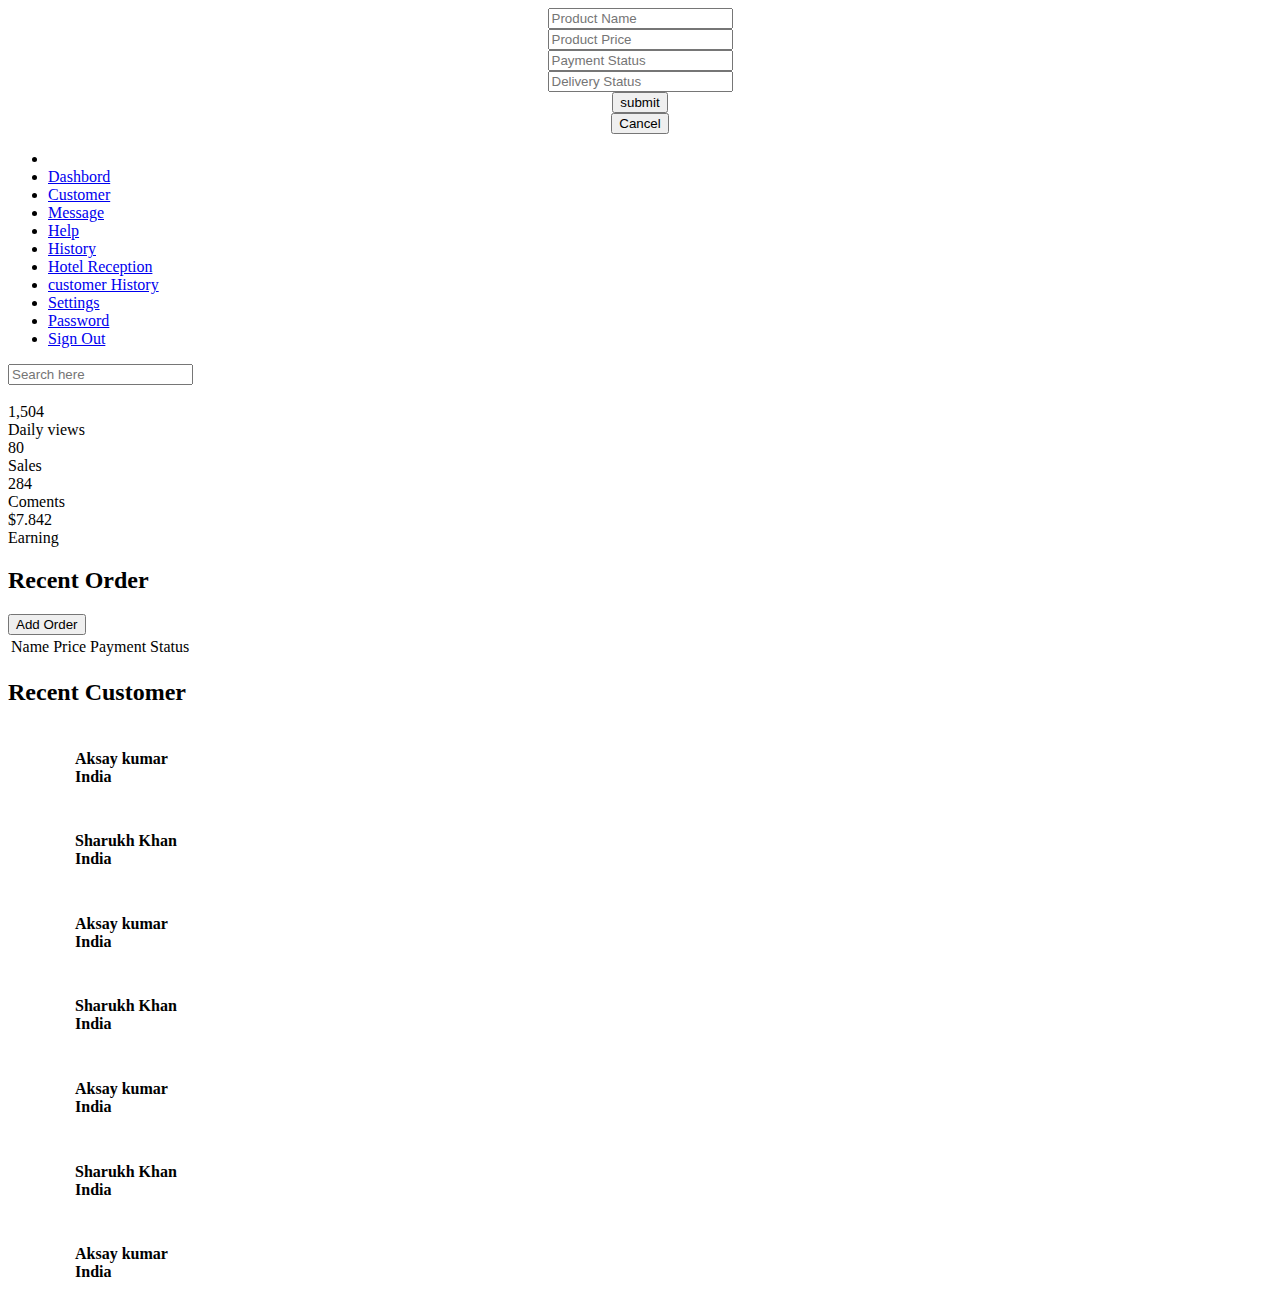
==== index.html @ 5c020a0f "add first  file" ====
<!DOCTYPE html>
<html lang="en">
<head>
    <meta charset="UTF-8">
    <meta name="viewport" content="width=device-width, initial-scale=1.0">
    <title>Adnin dashbord</title>
    <link rel="stylesheet" href="assets/css/style.css">
    <link rel="stylesheet" href="assets/css/style1.css">
    <link rel="stylesheet" href="https://cdnjs.cloudflare.com/ajax/libs/font-awesome/6.6.0/css/all.min.css" integrity="sha512-Kc323vGBEqzTmouAECnVceyQqyqdsSiqLQISBL29aUW4U/M7pSPA/gEUZQqv1cwx4OnYxTxve5UMg5GT6L4JJg==" crossorigin="anonymous" referrerpolicy="no-referrer" />
</head>
<body>
    <div class="form" id="productform">
        <form >
            <div><center><input type="text" placeholder="Product Name" id="name"></center></div>
            <div><center><input type="text" placeholder="Product Price" id="price"></center></div>
            <div><center><input type="text" placeholder="Payment Status" id="payment"></center></div>
            <div><center><input type="text" placeholder="Delivery Status" id="status"></center></div>
            <div><center><button onclick="addproduct()">submit</button></center></div>
            <div><center><button onclick="cancel()">Cancel</button></center></div>
            
        </form>
    </div>
    
    <div id="website">
        <div id="container">
            <div class="navigation">
                <ul>
                    <li>
                        <a href="#">
                            <span class="icon"><img src="https://wallpapers.com/images/hd/south-hero-portrait-shot-csf16krd3gvn9hv8.jpg" alt=""></span>
                            <!-- <span class="title">Apple</span> -->
                        </a>
                    </li>
                    <li>
                        <a href="#">
                            <span class="icon"><i class="fa-solid fa-house"></i></span>
                            <span class="title">Dashbord</span>
                        </a>
                    </li>
                    <li>
                        <a href="./customer.html">
                            <span class="icon"><i class="fa-solid fa-users"></i></span>
                            <span class="title">Customer</span>
                        </a>
                    </li>
                    <li>
                        <a href="./message.html">
                            <span class="icon"><i class="fa-brands fa-rocketchat"></i></span>
                            <span class="title">Message</span>
                        </a>
                    </li>
                    <li>
                        <a href="#">
                            <span class="icon"><i class="fa-solid fa-question"></i></span>
                            <span class="title">Help</span>
                        </a>
                    </li>
                    <li>
                        <a href="./history.html">
                            <span class="icon"><i class="fa-solid fa-clock-rotate-left"></i></span>
                            <span class="title">History</span>
                        </a>
                    </li>
                    <li>
                        <a href="./hotel.html">
                            <span class="icon"><i class="fa-solid fa-clock-rotate-left"></i></span>
                            <span class="title">Hotel Reception</span>
                        </a>
                    </li>
                    <li>
                        <a href="./customer_history.html">
                            <span class="icon"><i class="fa-solid fa-clock-rotate-left"></i></span>
                            <span class="title">customer History</span>
                        </a>
                    </li>
                    <li>
                        <a href="#">
                            <span class="icon"><i class="fa-solid fa-gear"></i></span>
                            <span class="title">Settings</span>
                        </a>
                    </li>
                    <li>
                        <a href="#">
                            <span class="icon"><i class="fa-solid fa-lock"></i></span>
                            <span class="title">Password</span>
                        </a>
                    </li>
                    <li>
                        <a href="#">
                            <span class="icon"><i class="fa-solid fa-right-to-bracket"></i></span>
                            <span class="title">Sign Out</span>
                        </a>
                    </li>
                </ul>
            </div>
            <!-- ==========================main============================================= -->
    
            <div class="main">
                <div class="topbar">
                    <div class="toggle">
                        <i class="fa-solid fa-bars"></i>
                    </div>
                    <div class="search">
                        <label>
                            <input type="text" placeholder="Search here">
                            <i class="fa-solid fa-magnifying-glass"></i>
                        </label>
                    </div>
                    <div class="user">
                        <img src="https://tse2.mm.bing.net/th?id=OIP.Q99cciNfP5yyAjLxVVjSHAHaMo&pid=Api&P=0&h=180" alt="">
                    </div>
                </div>
    
                <!-- ==============================card=========================== -->
    
                <div class="cardbox">
                    <div class="card">
                        <div>
                            <div class="numbers">1,504</div>
                            <div class="cardName">Daily views</div>
                        </div>
                        <div class="iconbox">
                            <i class="fa-solid fa-eye"></i>
                        </div>
                    </div>
                    <div class="card">
                        <div>
                            <div class="numbers">80</div>
                            <div class="cardName">Sales</div>
                        </div>
                        <div class="iconbox">
                            <i class="fa-solid fa-cart-shopping"></i>
                        </div>
                    </div>
                    <div class="card">
                        <div>
                            <div class="numbers">284</div>
                            <div class="cardName">Coments</div>
                        </div>
                        <div class="iconbox">
                            <i class="fa-regular fa-comment"></i>
                        </div>
                    </div>
                    <div class="card">
                        <div>
                            <div class="numbers">$7.842</div>
                            <div class="cardName">Earning</div>
                        </div>
                        <div class="iconbox">
                            <i class="fa-solid fa-money-bill"></i>
                        </div>
                    </div>
                  </div>
    
                  <!-- ===================================order details list=============================== -->
    
                  <div class="details">
                    <div class="recentorders">
                        <div class="cardleader">
                            <h2>Recent Order</h2>
                            <button class="btn" onclick="showform()" id="addorder">Add Order</button>
                        </div>
                        <table id="showtable">
                            <thead>
                                <tr>
                                    <td>Name</td>
                                    <td>Price</td>
                                    <td>Payment</td>
                                    <td>Status</td>
                                </tr>
                            </thead>
                            <!-- <tbody>
                                <tr>
                                    <td>Star Refrigretor</td>
                                    <td>$1200</td>
                                    <td>Paid</td>
                                    <td><Span class="Statue delivered">Delivered</Span></td>
                                </tr>
                                <tr>
                                    <td>Dell laptop</td>
                                    <td>$1100</td>
                                    <td>Due</td>
                                    <td><Span class="Statue pending">Pending</Span></td>
                                </tr>
                                <tr>
                                    <td>Apple Watch</td>
                                    <td>$1200</td>
                                    <td>Paid</td>
                                    <td><Span class="Statue return">Return</Span></td>
                                </tr>
                                <tr>
                                    <td>Addidas Shoes</td>
                                    <td>$620</td>
                                    <td>Due</td>
                                    <td><Span class="Statue inprogress">progress</Span></td>
                                </tr>
                                <tr>
                                    <td>Star Refrigretor</td>
                                    <td>$1200</td>
                                    <td>Paid</td>
                                    <td><Span class="Statue delivered">Delivered</Span></td>
                                </tr>
                                <tr>
                                    <td>Dell laptop</td>
                                    <td>$1100</td>
                                    <td>Due</td>
                                    <td><Span class="Statue pending">Pending</Span></td>
                                </tr>
                                <tr>
                                    <td>Apple Watch</td>
                                    <td>$1200</td>
                                    <td>Paid</td>
                                    <td><Span class="Statue return">Return</Span></td>
                                </tr>
                                <tr>
                                    <td>Addidas Shoes</td>
                                    <td>$620</td>
                                    <td>Due</td>
                                    <td><Span class="Statue inprogress"> progress</Span></td>
                                </tr>
                            </tbody> -->
                        </table>
                    </div>
                    <!-- ================================new cortomer============================ -->
    
                    <div class="recentcustomers">
                        <div class="cardleader">
                            <h2>Recent Customer</h2>
                        </div>
                        <table>
                            <tr>
                                <td width="60px">
                                    <div class="imgBx"><img src="https://tse4.mm.bing.net/th?id=OIP.xJG7AMYi23nA89eeaBx7gAHaE8&pid=Api&P=0&h=180" alt=""></div>
                                </td>
                                <td>
                                    <h4>Aksay kumar <br> <span>India</span></h4>
                                </td>
                            </tr>
                            <tr>
                                <td width="60px">
                                    <div class="imgBx"><img src="https://tse4.mm.bing.net/th?id=OIP.YyV27QlgLrmh7se_X7_66QHaE8&pid=Api&P=0&h=180" alt=""></div>
                                </td>
                                <td>
                                    <h4>Sharukh Khan <br> <span>India</span></h4>
                                </td>
                            </tr>
                            <tr>
                                <td width="60px">
                                    <div class="imgBx"><img src="https://tse4.mm.bing.net/th?id=OIP.xJG7AMYi23nA89eeaBx7gAHaE8&pid=Api&P=0&h=180" alt=""></div>
                                </td>
                                <td>
                                    <h4>Aksay kumar <br> <span>India</span></h4>
                                </td>
                            </tr>
                            <tr>
                                <td width="60px">
                                    <div class="imgBx"><img src="https://tse4.mm.bing.net/th?id=OIP.YyV27QlgLrmh7se_X7_66QHaE8&pid=Api&P=0&h=180" alt=""></div>
                                </td>
                                <td>
                                    <h4>Sharukh Khan <br> <span>India</span></h4>
                                </td>
                            </tr>
                            <tr>
                                <td width="60px">
                                    <div class="imgBx"><img src="https://tse4.mm.bing.net/th?id=OIP.xJG7AMYi23nA89eeaBx7gAHaE8&pid=Api&P=0&h=180" alt=""></div>
                                </td>
                                <td>
                                    <h4>Aksay kumar <br> <span>India</span></h4>
                                </td>
                            </tr>
                            <tr>
                                <td width="60px">
                                    <div class="imgBx"><img src="https://tse4.mm.bing.net/th?id=OIP.YyV27QlgLrmh7se_X7_66QHaE8&pid=Api&P=0&h=180" alt=""></div>
                                </td>
                                <td>
                                    <h4>Sharukh Khan <br> <span>India</span></h4>
                                </td>
                            </tr>
                            <tr>
                                <td width="60px">
                                    <div class="imgBx"><img src="https://tse4.mm.bing.net/th?id=OIP.xJG7AMYi23nA89eeaBx7gAHaE8&pid=Api&P=0&h=180" alt=""></div>
                                </td>
                                <td>
                                    <h4>Aksay kumar <br> <span>India</span></h4>
                                </td>
                            </tr>
                        </table>
                    </div>
                </div>
            </div>
        </div>
    </div>



<!-- ==============scripts=========== -->
<script src="assets/js/main.js"></script>
<script src="assets/js/product.js"></script>
<script src="assets/js/hotel.js"></script>

</body>
</html>
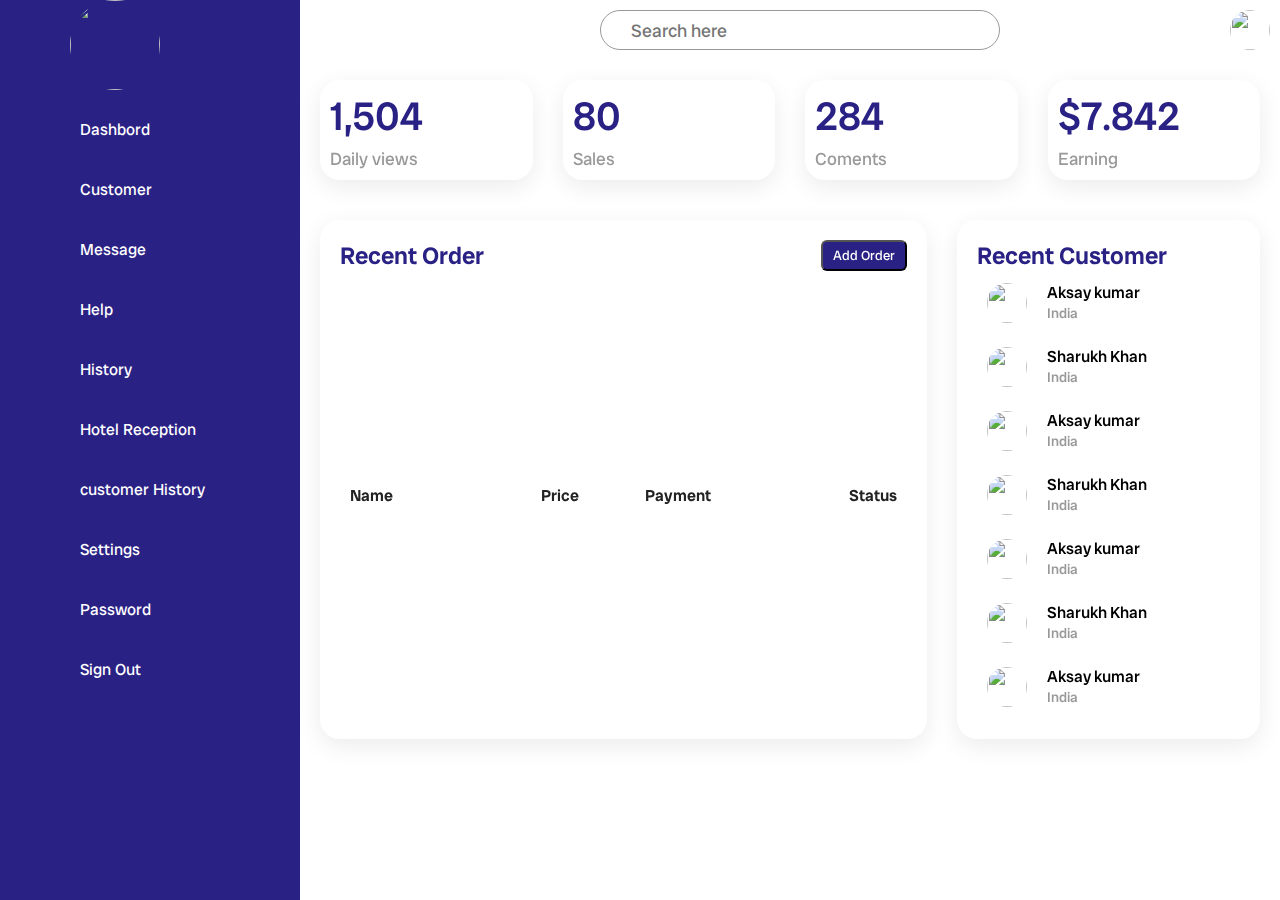
==== commit 094cf2b4: "deploy ready" ====
--- a/index.html
+++ b/index.html
@@ -15,7 +15,7 @@
             <div><center><input type="text" placeholder="Product Price" id="price"></center></div>
             <div><center><input type="text" placeholder="Payment Status" id="payment"></center></div>
             <div><center><input type="text" placeholder="Delivery Status" id="status"></center></div>
-            <div><center><button onclick="addproduct()">submit</button></center></div>
+            <div><center><button onclick="addProduct()">submit</button></center></div>
             <div><center><button onclick="cancel()">Cancel</button></center></div>
             
         </form>
@@ -169,56 +169,9 @@
                                     <td>Status</td>
                                 </tr>
                             </thead>
-                            <!-- <tbody>
-                                <tr>
-                                    <td>Star Refrigretor</td>
-                                    <td>$1200</td>
-                                    <td>Paid</td>
-                                    <td><Span class="Statue delivered">Delivered</Span></td>
-                                </tr>
-                                <tr>
-                                    <td>Dell laptop</td>
-                                    <td>$1100</td>
-                                    <td>Due</td>
-                                    <td><Span class="Statue pending">Pending</Span></td>
-                                </tr>
-                                <tr>
-                                    <td>Apple Watch</td>
-                                    <td>$1200</td>
-                                    <td>Paid</td>
-                                    <td><Span class="Statue return">Return</Span></td>
-                                </tr>
-                                <tr>
-                                    <td>Addidas Shoes</td>
-                                    <td>$620</td>
-                                    <td>Due</td>
-                                    <td><Span class="Statue inprogress">progress</Span></td>
-                                </tr>
-                                <tr>
-                                    <td>Star Refrigretor</td>
-                                    <td>$1200</td>
-                                    <td>Paid</td>
-                                    <td><Span class="Statue delivered">Delivered</Span></td>
-                                </tr>
-                                <tr>
-                                    <td>Dell laptop</td>
-                                    <td>$1100</td>
-                                    <td>Due</td>
-                                    <td><Span class="Statue pending">Pending</Span></td>
-                                </tr>
-                                <tr>
-                                    <td>Apple Watch</td>
-                                    <td>$1200</td>
-                                    <td>Paid</td>
-                                    <td><Span class="Statue return">Return</Span></td>
-                                </tr>
-                                <tr>
-                                    <td>Addidas Shoes</td>
-                                    <td>$620</td>
-                                    <td>Due</td>
-                                    <td><Span class="Statue inprogress"> progress</Span></td>
-                                </tr>
-                            </tbody> -->
+                            <tbody>
+                              
+                            </tbody>
                         </table>
                     </div>
                     <!-- ================================new cortomer============================ -->
@@ -296,7 +249,7 @@
 <!-- ==============scripts=========== -->
 <script src="assets/js/main.js"></script>
 <script src="assets/js/product.js"></script>
-<script src="assets/js/hotel.js"></script>
+<!-- <script src="assets/js/hotel.js"></script> -->
 
 </body>
 </html>--- a/assets/css/style.css
+++ b/assets/css/style.css
@@ -0,0 +1,449 @@
+@import url('https://fonts.googleapis.com/css2?family=Poetsen+One&family=Radio+Canada+Big:ital,wght@0,400..700;1,400..700&display=swap');
+
+*{
+  font-family: "Radio Canada Big", sans-serif;
+  margin: 0;
+  padding: 0;
+  box-sizing: border-box;
+}
+:root{
+    --blue:#2a2185;
+    --white:#fff;
+    --gray:#f5f5f5;
+    --black1:#222;
+    --black2:#999;
+}
+body{
+    min-height: 100vh;
+    /* overflow-x: hidden; */
+}
+#container{
+    position: relative;
+    width: 100%;
+}
+
+/* ==============================navigation================================= */
+.navigation{
+    position: fixed;
+    width: 300px;
+    height: 100%;
+    background: var(--blue);
+    border-left: 10px solid var(--blue);
+    transition: 0.5s;
+    overflow: hidden;
+}
+.navigation.active{
+    width: 80px;
+}
+.navigation ul{
+    position: absolute;
+    top: 0;
+    left: 0;
+    width: 100%;
+}
+.navigation ul li{
+    position: relative;
+    width: 100%;
+    list-style: none;
+    border-top-left-radius: 30px;
+    border-bottom-left-radius: 30px;
+}
+.navigation ul li:hover,.navigation ul li.hovered{
+    background-color: var(--white);
+}
+.navigation ul li:nth-child(1){
+    margin-bottom: 40px;
+    pointer-events: none;
+}
+.navigation ul li a{
+    position: relative;
+    display: block;
+    width: 100%;
+    display: flex;
+    text-decoration: none;
+    color: var(--white);
+}
+.navigation ul li a span img{
+    width: 90px;
+    height: 90px;
+    border-radius: 50%;
+    margin-left: 60px;
+}
+.navigation ul li a span img:hover{
+    scale: 1.1;
+    transition: 0.1s;
+}
+.navigation ul li:hover a,.navigation ul li.hovered a{
+    color: var(--blue);
+}
+.navigation ul li a .icon{
+    position: relative;
+    display: block;
+    min-width: 60px;
+    height: 60px;
+    line-height: 60px;
+    text-align: center;
+}
+.navigation ul li a .icon i{
+    font-size: 1.75rem;
+}
+.navigation ul li a .title{
+    position: relative;
+    display: block;
+    padding: 0 10px;
+    height: 60px;
+    line-height: 60px;
+    text-align: start;
+    white-space: nowrap;
+}
+
+/* ===========================curve outside================== */
+.navigation ul li:hover a::before,.navigation ul li.hovered a::before {
+    content: "";
+    position: absolute;
+    right: 0;
+    top: -50px;
+    width: 50px;
+    height: 50px;
+    background-color: transparent;
+    border-radius: 50%;
+    box-shadow: 35px 35px 0 10px var(--white);
+    pointer-events: none;
+
+}
+.navigation ul li:hover a::after,.navigation ul li.hovered a::after{
+    content: "";
+    position: absolute;
+    right: 0;
+    bottom: -50px;
+    width: 50px;
+    height: 50px;
+    background-color: transparent;
+    border-radius: 50%;
+    box-shadow: 35px -35px 0 10px var(--white);
+    pointer-events: none;
+
+}
+
+/* =================================main========================== */
+.main{
+    position: absolute;
+    width: calc(100% - 300px);
+    left: 300px;
+    min-height: 100vh;
+    background-color: var(--white);
+    transition: 0.5s;
+}
+.main.active{
+    width: calc(100% - 80px);
+    left: 80px;
+}
+.topbar{
+    width: 100%;
+    height: 60px;
+    display: flex;
+    justify-content: space-between;
+    align-items: center;
+    padding: 0 10px;
+}
+.toggle{
+    position: relative;
+    width: 60px;
+    height: 60px;
+    display: flex;
+    justify-content: center;
+    align-items: center;
+    font-size: 2.5rem;
+    cursor: pointer;
+}
+.search{
+    position: relative;
+    width: 400px;
+    margin: 0 10px;
+}
+.search label{
+    position: relative;
+    width: 100%;
+
+}
+.search label input{
+    width: 100%;
+    height: 40px;
+    border-radius: 40px;
+    padding: 5px 35px;
+    padding-left: 30px;
+    font-size: 18px;
+    outline: none;
+    border: 1px solid var(--black2);
+}
+.search label i{
+    position: absolute;
+    top: 0;
+    left: 10px;
+    font-size: 1.2rem;
+}
+.user{
+    position: relative;
+    width: 40px;
+    height: 40px;
+    border-radius: 50%;
+    overflow: hidden;
+    cursor: pointer;
+}
+.user img{
+    position: absolute;
+    top: 0;
+    left: 0;
+    width: 100%;
+    height: 100%;
+    object-fit: cover;
+}
+/* ============================card=============================== */
+.cardbox{
+    position: relative;
+    width: 100%;
+    padding: 20px;
+    display: grid;
+    grid-template-columns: repeat(4,1fr);
+    grid-gap: 30px;
+}
+.cardbox .card{
+    position: relative;
+    background: var(--white);
+    padding: 10px;
+    border-radius: 20px;
+    display: flex;
+    justify-content: space-between;
+    cursor: pointer;
+    box-shadow: 0 7px 25px rgba(0, 0, 0, 0.08);
+}
+.cardbox .card .numbers{
+    position: relative;
+    font-weight: 500;
+    font-size: 2.5rem;
+    color: var(--blue);
+}
+.cardbox .card .cardName{
+    color: var(--black2);
+    font-size: 1.1rem;
+    margin-top: 5px;
+}
+.cardbox .card .iconbox{
+    font-size: 3.5rem;
+    color: var(--black2);
+}
+.cardbox .card:hover{
+    background: var(--blue)
+}
+.cardbox .card:hover .numbers,
+.cardbox .card:hover.numbers,
+.cardbox .card:hover.iconbox{
+    color: var(--white);
+}
+/* ===================================order list details=========================== */
+.details{
+    position: relative;
+    /* width: 100%; */
+    padding: 20px;
+    display: grid;
+    grid-template-columns: 2fr 1fr;
+    grid-gap: 30px;
+    /* margin-top: 10px; */
+}
+.details .recentorders{
+    position: relative;
+    display: grid;
+    min-height: 500px;
+    background: var(--white);
+    padding: 20px;
+    box-shadow: 0 7px 25px rgba(0, 0, 0, 0.08);
+    border-radius: 20px;
+}
+.details .cardleader{
+    display: flex;
+    justify-content: space-between;
+    align-items: flex-start;
+} 
+.cardleader h2{
+    font-weight: 600;
+    color: var(--blue);
+}
+.cardleader .btn{
+    position: relative;
+    padding: 5px 10px;
+    background: var(--blue);
+    text-decoration: none;
+    color: var(--white);
+    border-radius: 6px;
+
+} 
+.details table{
+    width: 100%;
+    border-collapse: collapse;
+    /* margin-top: 10px; */
+}
+.details table thead td{
+    font-weight: 600;
+}
+.details .recentorders table tr{
+    color: var(--black1);
+    border-bottom: 1px solid rgba(0, 0, 0, 0.1);
+    
+}
+.details .recentorders table tr:last-child{
+    border-bottom: none;
+}
+.details .recentorders table tbody tr:hover{
+    background: var(--blue);
+    color: var(--white);
+}
+.details .recentorders table tr td{
+    padding: 10px;
+}
+.details .recentorders table tr td:last-child{
+    text-align: end;
+}
+.details .recentorders table tr td:nth-child(2){
+    text-align: end;
+}
+.details .recentorders table tr td:nth-child(3){
+    text-align: center;
+}
+.Statue.delivered{
+    padding: 2px 4px;
+    background: #8de02c;
+    color: var(--white);
+    border-radius: 4px;
+    font-size: 14px;
+    font-weight: 500;
+}
+.Statue.pending{
+    padding: 2px 4px;
+    background: #f00;
+    color: var(--white);
+    border-radius: 4px;
+    font-size: 14px;
+    font-weight: 500;
+}
+.Statue.return{
+    padding: 2px 4px;
+    background: #e9b10a;
+    color: var(--white);
+    border-radius: 4px;
+    font-size: 14px;
+    font-weight: 500;
+}
+.Statue.inprogress{
+    padding: 2px 4px;
+    background: #1795ce;
+    color: var(--white);
+    border-radius: 4px;
+    font-size: 14px;
+    font-weight: 500;
+}
+.recentcustomers{
+    position: relative;
+    display: grid;
+    min-height: 500px;
+    padding: 20px;
+    background: var(--white);
+    box-shadow: 0 7px 25px rgba(0, 0, 0, 0.08);
+    border-radius: 20px;
+}
+.recentcustomers .imgBx{
+    position: relative;
+    width: 40px;
+    height: 40px;
+    border-radius: 50px;
+    overflow: hidden;
+}
+.recentcustomers .imgBx img{
+    position: relative;
+    top: 0;
+    left: 0;
+    width: 100%;
+    height: 100%;
+    object-fit: cover;
+}
+.recentcustomers table tr td{
+    padding: 12px 10px;
+}
+.recentcustomers table tr td h4{
+    font-size: 16px;
+    font-weight: 500;
+    line-height: 1.2rem;
+}
+.recentcustomers table tr td h4 span{
+    font-size: 14px;
+    color: var(--black2);
+}
+.recentcustomers table tr:hover{
+    background: var(--blue);
+    color: var(--white);
+}
+.recentcustomers table tr:hover td h4 span{
+    color: var(--white);
+}
+
+
+/* ==========================Responsive Design======================= */
+
+@media(max-width:991px){
+    .navigation{
+        left: -300px;
+    }
+    .navigation.active{
+        width: 300px;
+        left: 0;
+    }
+    .main{
+        width: 100%;
+        left: 0;
+    }
+    .main.active{
+        left: 300px;
+    }
+    .cardbox{
+        grid-template-columns: repeat(2,1fr);
+    }
+}
+@media(max-width:768px){
+    .details{
+        grid-template-columns: 1fr;
+    }
+    .recentorders{
+        overflow-x: auto;
+    }
+    .Statue.inprogress{
+        white-space: nowrap;
+    }
+}
+@media(max-width:480px){
+    .cardbox{
+        grid-template-columns: repeat(1, 1fr);
+    }
+    .cardleader h2{
+        font-size: 20px;
+    }
+    .user{
+        min-width: 40px;
+    }
+    .navigation{
+        width: 100%;
+        left: -100%;
+        z-index: 1000;
+    }
+    .navigation.active{
+        width: 100%;
+        left: 0;
+    }
+    .toggle{
+        z-index: 1000;
+    }
+    .main.active .toggle{
+        color: #fff;
+        position: fixed;
+        right: 0;
+        left: initial;
+    }
+}--- a/assets/css/style1.css
+++ b/assets/css/style1.css
@@ -0,0 +1,57 @@
+.form{
+    width: 85vh;
+    height: 80vh;
+    border: 1px solid black;
+    box-shadow: 50% solid palevioletred;
+    margin-left: auto;
+    position: absolute;
+    margin-right: auto;
+    box-shadow: 0px 0px 40px chocolate;
+    border-radius: 10px;
+    margin-left: 25%;
+    margin-right: 40%;
+    background-color: black;
+    z-index: 10;
+    display: none;
+}
+.form form div{
+    margin: 7%;
+}
+.form form div input{
+    width: 500px;
+    height: 50px;
+    border-radius: 10px;
+    padding: 10px;
+    
+}
+.form form div button{
+    width: 100px;
+    font-size: 20px;
+    border-radius: 10px;
+    /* margin: 30px 10px 10px 10px; */
+    /* padding: 10px; */
+    border: 2px solid chocolate;
+    color: chocolate;
+    background-color: black;
+
+}
+.form form div input::placeholder{
+    color: chocolate;
+}
+.form form div input:focus{
+    scale: 1.1;
+    transition: scale .2s;
+}
+.form form div input:hover{
+    scale: 1.1;
+    transition: scale .2s;
+    
+}
+#showdata{
+    margin-left: 35%;
+    margin-top: 8%;
+}
+#message div{
+    margin-left: 500px;
+    margin: 20px;
+}